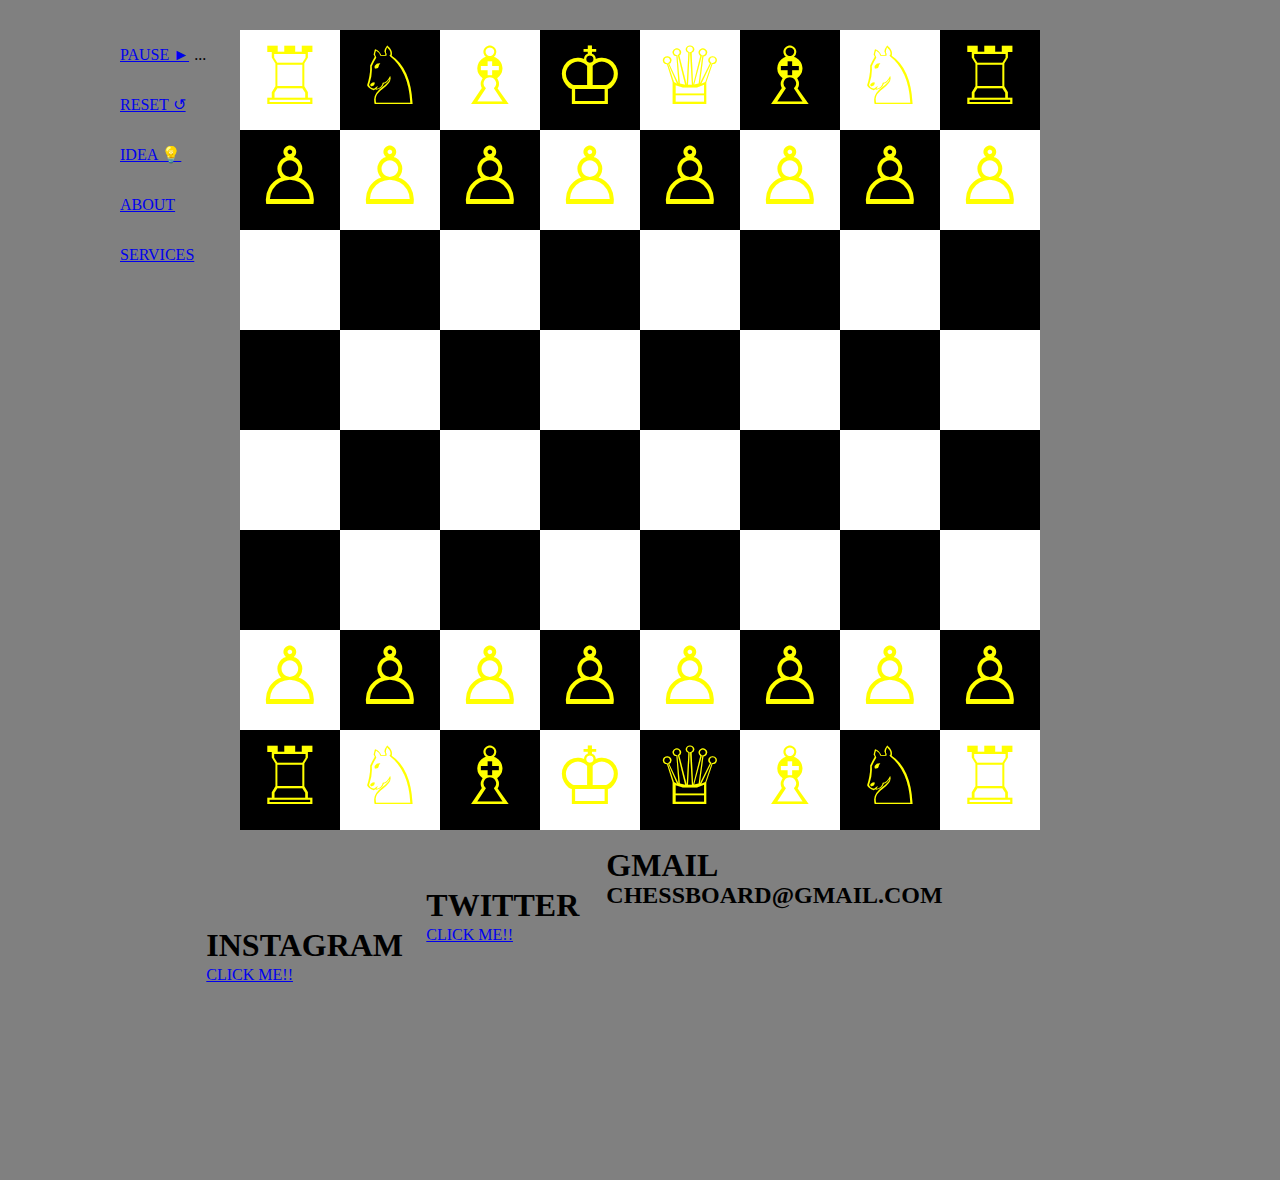
==== index.html @ ac05bf1a "an basic css and html project" ====
<!DOCTYPE html>
<html lang="en">
<head>
    <meta charset="UTF-8">
    <meta name="viewport" content="width=device-width, initial-scale=1.0">
    <title>chessborad</title>
    <link rel="stylesheet" href="index.css">
</head>
<body>
    
    </div>
    <div class="row">
        <div class="box">	&#9814</div>
        <div class="box black">&#9816</div>
        <div class="box"> 	&#9815</div>
        <div class="box black">&#9812</div>
        <div class="box">&#9813</div>
        <div class="box black">&#9815</div>
        <div class="box">&#9816</div>
        <div class="box black">	&#9814</div>

        <div class="box black">&#9817</div>
        <div class="box">&#9817</div>
        <div class="box black">&#9817</div>
        <div class="box">&#9817</div>
        <div class="box black">&#9817</div>
        <div class="box">&#9817</div>
        <div class="box black">&#9817</div>
        <div class="box">&#9817</div>

        <div class="box"></div>
        <div class="box black"></div>
        <div class="box"></div>
        <div class="box black"></div>
        <div class="box"></div>
        <div class="box black"></div>
        <div class="box"></div>
        <div class="box black"></div>

        <div class="box black"></div>
        <div class="box"></div>
        <div class="box black"></div>
        <div class="box"></div>
        <div class="box black"></div>
        <div class="box"></div>
        <div class="box black"></div>
        <div class="box"></div>

        <div class="box"></div>
        <div class="box black"></div>
        <div class="box"></div>
        <div class="box black"></div>
        <div class="box"></div>
        <div class="box black"></div>
        <div class="box"></div>
        <div class="box black"></div>

        <div class="box black"></div>
        <div class="box"></div>
        <div class="box black"></div>
        <div class="box"></div>
        <div class="box black"></div>
        <div class="box"></div>
        <div class="box black"></div>
        <div class="box"></div>
        
        <div class="box">&#9817</div>
        <div class="box black">&#9817</div>
        <div class="box">&#9817</div>
        <div class="box black">&#9817</div>
        <div class="box">&#9817</div>
        <div class="box black">&#9817</div>
        <div class="box">&#9817</div>
        <div class="box black">&#9817</div>

        <div class="box black">	&#9814</div>
        <div class="box">&#9816</div>
        <div class="box black">&#9815</div>
        <div class="box">
            &#9812
        </div>
        <div class="box black">&#9813</div>
        <div class="box">&#9815</div>
        <div class="box black">&#9816</div>
        <div class="box">	&#9814</div>


    </div>
    <div class="sidebar">
    <!-- Side navigation -->
        <div class="sidenav">
            <a href="#"></a>
            <a href="#">pause &#9658 </a>
            <a href="#">reset &#8634</a>
            <a href="#"> idea 💡</a>
          <a href="#">About </a>
          <a href="#">Services</a>
          
       
        </div>
        
        <!-- Page content -->
        <div class="main">
          ...
        </div>
    
      <div class="contact">
        <h1 id="one">instagram</h1><a id="insta" href="https://www.instagram.com/__mr__smiley__007/">click me!! </a>
<h1 id="two">twitter</h1><a id="two" href="#">click me!!</a>
<h1 id="three">gmail</h1><h2 id="three" >chessboard@gmail.com</h2>
    </body>

</html>
---- index.css ----
*{
    margin: 0;
    padding: 0;
}

html{
    background-color: gray;
}
body{
    width: 800px;
    height: 800px;
    background-color: white;
    margin: 30px auto;
}
.row{
 
    width: 100%;
    height: 100%;
    float: left;
}

.box{
  

   height: 100px;
   width: 100px;
   float: left;
   font-size: 80px;
   text-align: center;
   color: yellow;

}
.box:hover{
    cursor: pointer;
    color: royalblue;
}
.black{
    background-color: black;
}
.sidebar{
   text-transform: uppercase;
    display: flex;
    position: relative;
    right: 920px;
    line-height: 50px;
    
    
}
.contact{
    line-height: 30px;
    position: relative;
    top: 900px;
    line-gap-override: 10px;
    


}
#two{
    position: relative;
    bottom: 100px;
    left: 220px;
}
#three{
    position: relative;
    bottom: 200px;
    left: 400px;
}
#one:hover{
    cursor: pointer;
    color: aqua;
}

#two:hover{
    cursor: pointer;
    color: blue;
}

#threee:hover{
    cursor: pointer;
    color: skyblue;
}
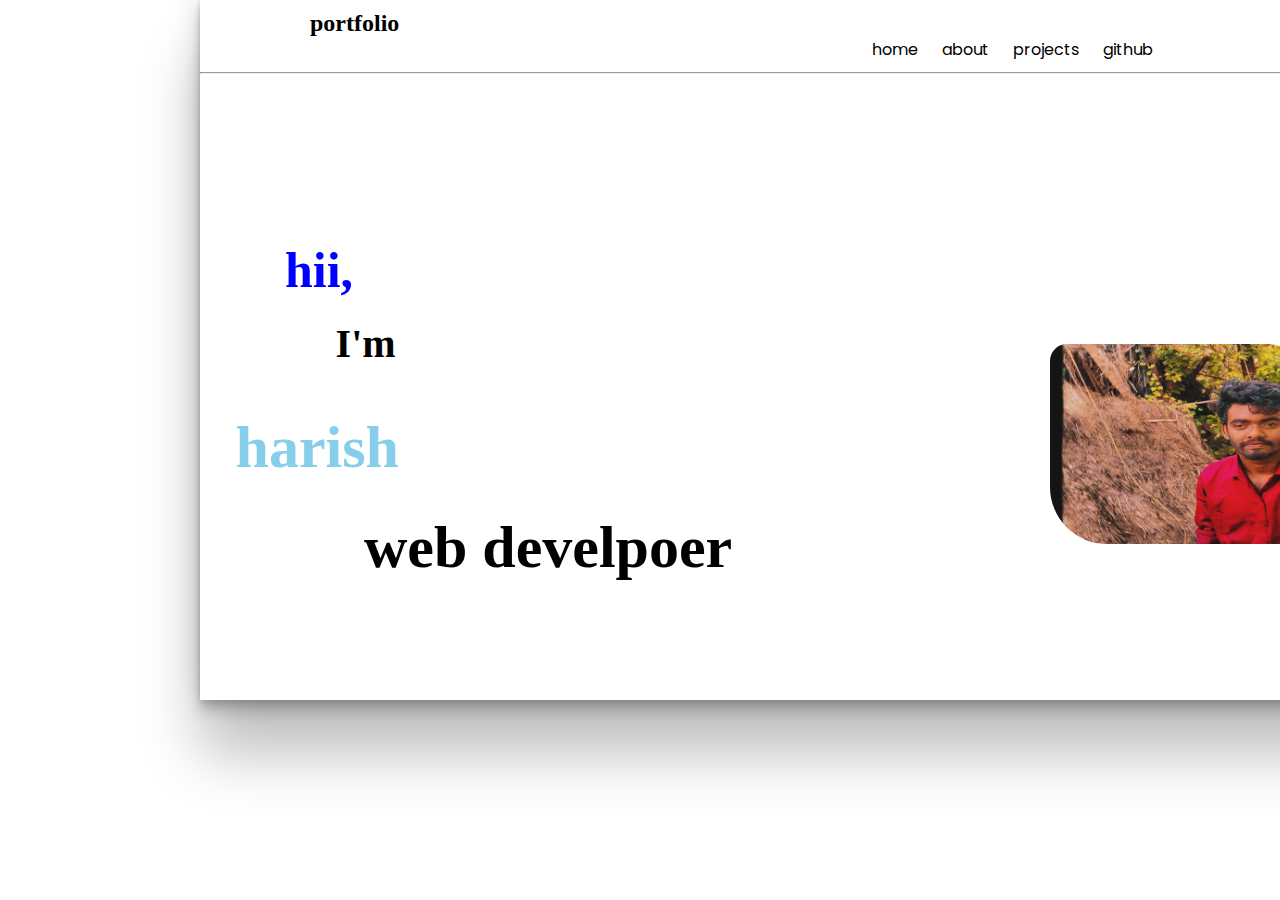
==== commit 4d6ac43e: "simple portfollio" ====
--- a/index.html
+++ b/index.html
@@ -3,111 +3,48 @@
 <head>
     <meta charset="UTF-8">
     <meta name="viewport" content="width=device-width, initial-scale=1.0">
-    <title>chessborad</title>
-    <link rel="stylesheet" href="index.css">
+    <title>harish</title>
+ <link rel="stylesheet" href="index.css">
 </head>
-<body>
-    
+<body >
+  <nav>
+      <h2>portfolio</h2>
+      <ul>
+        <li><a href="#">home</a></li>
+        <li><a href="#">about</a></li>
+        <li><a href="#">projects</a></li>
+        <li><a href="#">github</a></li>
+      </ul>
+
+    </nav>
+    <hr>
+    <div class="img">
+      <img src="WhatsApp Image 2024-06-11 at 14.13.13_005faf25.jpg">
     </div>
-    <div class="row">
-        <div class="box">	&#9814</div>
-        <div class="box black">&#9816</div>
-        <div class="box"> 	&#9815</div>
-        <div class="box black">&#9812</div>
-        <div class="box">&#9813</div>
-        <div class="box black">&#9815</div>
-        <div class="box">&#9816</div>
-        <div class="box black">	&#9814</div>
+    <div class="about">
+    <div class="me">
+      <h1 id="one">
+        hii,
+      </h1>
+      <h1 id="two">
+        I'm
 
-        <div class="box black">&#9817</div>
-        <div class="box">&#9817</div>
-        <div class="box black">&#9817</div>
-        <div class="box">&#9817</div>
-        <div class="box black">&#9817</div>
-        <div class="box">&#9817</div>
-        <div class="box black">&#9817</div>
-        <div class="box">&#9817</div>
+      </h1>
+      <h1 id="name">
+        harish
+      </h1>
+      <h1 id="four">
+        web develpoer
+      </h1>
+    </div>
+    </div>
+    <div class="skills">
+      
 
-        <div class="box"></div>
-        <div class="box black"></div>
-        <div class="box"></div>
-        <div class="box black"></div>
-        <div class="box"></div>
-        <div class="box black"></div>
-        <div class="box"></div>
-        <div class="box black"></div>
-
-        <div class="box black"></div>
-        <div class="box"></div>
-        <div class="box black"></div>
-        <div class="box"></div>
-        <div class="box black"></div>
-        <div class="box"></div>
-        <div class="box black"></div>
-        <div class="box"></div>
-
-        <div class="box"></div>
-        <div class="box black"></div>
-        <div class="box"></div>
-        <div class="box black"></div>
-        <div class="box"></div>
-        <div class="box black"></div>
-        <div class="box"></div>
-        <div class="box black"></div>
-
-        <div class="box black"></div>
-        <div class="box"></div>
-        <div class="box black"></div>
-        <div class="box"></div>
-        <div class="box black"></div>
-        <div class="box"></div>
-        <div class="box black"></div>
-        <div class="box"></div>
-        
-        <div class="box">&#9817</div>
-        <div class="box black">&#9817</div>
-        <div class="box">&#9817</div>
-        <div class="box black">&#9817</div>
-        <div class="box">&#9817</div>
-        <div class="box black">&#9817</div>
-        <div class="box">&#9817</div>
-        <div class="box black">&#9817</div>
-
-        <div class="box black">	&#9814</div>
-        <div class="box">&#9816</div>
-        <div class="box black">&#9815</div>
-        <div class="box">
-            &#9812
-        </div>
-        <div class="box black">&#9813</div>
-        <div class="box">&#9815</div>
-        <div class="box black">&#9816</div>
-        <div class="box">	&#9814</div>
 
 
     </div>
-    <div class="sidebar">
-    <!-- Side navigation -->
-        <div class="sidenav">
-            <a href="#"></a>
-            <a href="#">pause &#9658 </a>
-            <a href="#">reset &#8634</a>
-            <a href="#"> idea 💡</a>
-          <a href="#">About </a>
-          <a href="#">Services</a>
-          
-       
-        </div>
-        
-        <!-- Page content -->
-        <div class="main">
-          ...
-        </div>
+
     
-      <div class="contact">
-        <h1 id="one">instagram</h1><a id="insta" href="https://www.instagram.com/__mr__smiley__007/">click me!! </a>
-<h1 id="two">twitter</h1><a id="two" href="#">click me!!</a>
-<h1 id="three">gmail</h1><h2 id="three" >chessboard@gmail.com</h2>
-    </body>
-
+</body>
 </html>--- a/index.css
+++ b/index.css
@@ -1,82 +1,116 @@
+@import url('https://fonts.googleapis.com/css2?family=Poppins:ital,wght@0,100;0,200;0,300;0,400;0,500;0,600;0,700;0,800;0,900;1,100;1,200;1,300;1,400;1,500;1,600;1,700;1,800;1,900&display=swap');
+
 
 *{
     margin: 0;
     padding: 0;
-}
-
-html{
-    background-color: gray;
+  
+    box-sizing: border-box;
 }
 body{
-    width: 800px;
-    height: 800px;
-    background-color: white;
-    margin: 30px auto;
-}
-.row{
- 
-    width: 100%;
-    height: 100%;
-    float: left;
-}
-
-.box{
-  
-
-   height: 100px;
-   width: 100px;
-   float: left;
-   font-size: 80px;
-   text-align: center;
-   color: yellow;
+    height: 700px;
+    width: 1200px;
+    margin-left: 200px;
+    align-items: center;
+    box-shadow: rgba(0, 0, 0, 0.25) 0px 54px 55px, rgba(0, 0, 0, 0.12) 0px -12px 30px, rgba(0, 0, 0, 0.12) 0px 4px 6px, rgba(0, 0, 0, 0.17) 0px 12px 13px, rgba(0, 0, 0, 0.09) 0px -3px 5px;
+    bottom: 40px;
+}    nav{
+   padding: 10px;
+   font-family: "Poppins", sans-serif; 
 
 }
-.box:hover{
-    cursor: pointer;
-    color: royalblue;
+h1,ul,li,a{
+    display: inline;
 }
-.black{
-    background-color: black;
+ul{
+    
+    margin-left: 55%;
+    gap: 10px;
+border: transparent solid ;
+
 }
-.sidebar{
-   text-transform: uppercase;
-    display: flex;
-    position: relative;
-    right: 920px;
-    line-height: 50px;
-    
-    
+h2{
+    color: black;
+    font-family: "Playwrite AU VIC", cursive;
+    margin-left: 100px;
+    font-weight: 800;
 }
-.contact{
-    line-height: 30px;
-    position: relative;
-    top: 900px;
-    line-gap-override: 10px;
-    
+nav ul li a{
+    color: black;
+    padding: 10px;
+    text-decoration: none;
+    transition: 0.8s ;
 
 
 }
+nav ul li a:hover{
+    background-color: blue;
+}
+img{
+    position: relative;
+    left: 850px;
+    width: 250px;
+    height: 200px;
+    border-radius:17px 32px 12px 57px;
+    align-items: center;
+    top: 270px;
+    
+}
+img:hover{
+    box-shadow: rgba(0, 0, 0, 0.3) 0px 19px 38px, rgba(0, 0, 0, 0.22) 0px 15px 12px;
+}
+#one{
+    position: relative;
+    top: -80px;
+    font-size: 50px;
+    color: blue;
+    left: 50px;
+}
 #two{
     position: relative;
-    bottom: 100px;
-    left: 220px;
+    bottom: 10px;
+    font-size: 40px;
+    color: black;
+    left: 20px;
+    
+
 }
-#three{
+#name{
     position: relative;
-    bottom: 200px;
-    left: 400px;
+    bottom: -100px;
+    font-size: 60px;
+    color: skyblue;
+    right: 150px;
+}
+#four{
+    position: relative;
+    bottom: -200px;
+    font-size: 60px;
+    color: black;
+    right: 200px;
+    
+
+}
+.about{
+    padding:35px;
+    gap: 20px;
+
 }
 #one:hover{
-    cursor: pointer;
-    color: aqua;
+    color: rgba(255,255,255,.3);
+    background: #1a1a1a;
+    text-shadow: 0 0 15px rgba(255,255,255,.5), 0 0 10px rgba(255,255,255,.5);
+    background-clip: text;
 }
-
 #two:hover{
-    cursor: pointer;
-    color: blue;
+    color: #FFFFFF;
+background: red;
+text-shadow: 0 0 5px #FFF, 0 0 10px #FFF, 0 0 15px #FFF, 0 0 20px #49ff18, 0 0 30px #49FF18, 0 0 40px #49FF18, 0 0 55px #49FF18, 0 0 75px #49ff18;
+background-clip: text;
 }
-
-#threee:hover{
-    cursor: pointer;
-    color: skyblue;
+#name:hover{
+    color: #FFFFFF;
+    background: #333333;
+    text-shadow: 0 -1px 4px #FFF, 0 -2px 10px #ff0, 0 -10px 20px #ff8000, 0 -18px 40px #F00;
+    background-clip: text;
 }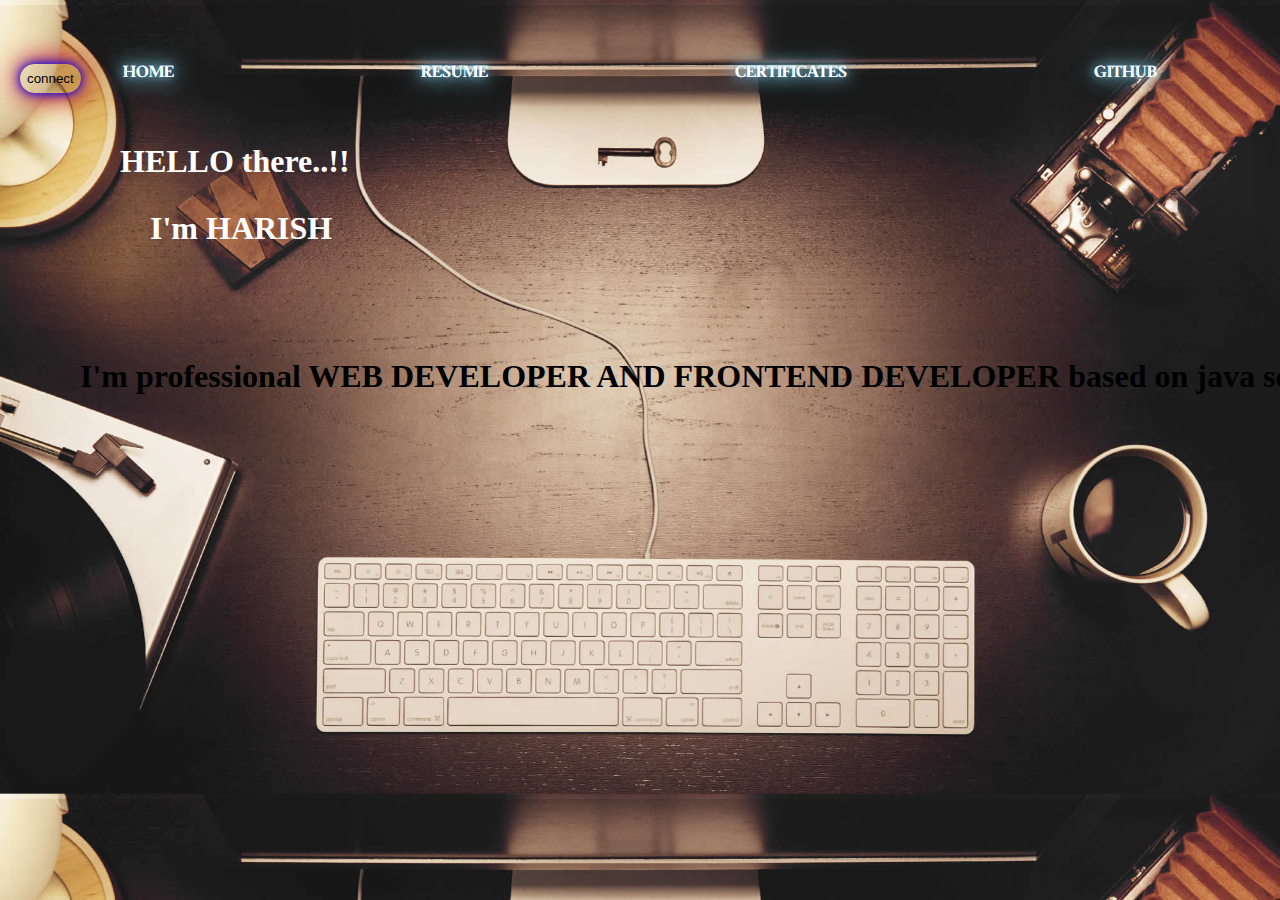
==== commit 64b9b61e: "Add files via upload" ====
--- a/index.html
+++ b/index.html
@@ -3,48 +3,41 @@
 <head>
     <meta charset="UTF-8">
     <meta name="viewport" content="width=device-width, initial-scale=1.0">
-    <title>harish</title>
- <link rel="stylesheet" href="index.css">
+    <title>portfolio</title>
+    <link rel="stylesheet" href="index.css">
 </head>
-<body >
-  <nav>
-      <h2>portfolio</h2>
-      <ul>
-        <li><a href="#">home</a></li>
-        <li><a href="#">about</a></li>
-        <li><a href="#">projects</a></li>
-        <li><a href="#">github</a></li>
-      </ul>
+<body>
+    <div class="navigation">
+    <nav>
+       <ul>
+        <li><a href="index.html">Home</a></li>
+        <li><a href="#">Resume</a></li>
+        <li><a href="cert.html">certificates</a></li>
+        <li><a href="https://github.com/harish3011coder">github </a></li>
+       </ul>
+       <button type="button">connect</button>
+         
+    </nav>
+   
+</div>
+<div class="about">
+    <h1 class="text1">
+        HELLO there..!!
+    </h1>
+    <h1 class="text2">
+        I'm HARISH
 
-    </nav>
-    <hr>
-    <div class="img">
-      <img src="WhatsApp Image 2024-06-11 at 14.13.13_005faf25.jpg">
-    </div>
-    <div class="about">
-    <div class="me">
-      <h1 id="one">
-        hii,
-      </h1>
-      <h1 id="two">
-        I'm
+    </h1>
+    <h1 class="text3">
+        WEB DEVELOPER
+    </h1>
+    <h1 class="text4">
+        <p>
+            I'm professional WEB DEVELOPER AND  FRONTEND DEVELOPER based on java script
+        </p>
+    </h1>
+    
+</div>
 
-      </h1>
-      <h1 id="name">
-        harish
-      </h1>
-      <h1 id="four">
-        web develpoer
-      </h1>
-    </div>
-    </div>
-    <div class="skills">
-      
-
-
-
-    </div>
-
-    
 </body>
 </html>--- a/index.css
+++ b/index.css
@@ -1,116 +1,110 @@
-@import url('https://fonts.googleapis.com/css2?family=Poppins:ital,wght@0,100;0,200;0,300;0,400;0,500;0,600;0,700;0,800;0,900;1,100;1,200;1,300;1,400;1,500;1,600;1,700;1,800;1,900&display=swap');
-
+@import url('https://fonts.googleapis.com/css2?family=Wittgenstein:ital,wght@0,400..900;1,400..900&display=swap');
 
 *{
     margin: 0;
     padding: 0;
-  
-    box-sizing: border-box;
 }
 body{
-    height: 700px;
-    width: 1200px;
-    margin-left: 200px;
-    align-items: center;
-    box-shadow: rgba(0, 0, 0, 0.25) 0px 54px 55px, rgba(0, 0, 0, 0.12) 0px -12px 30px, rgba(0, 0, 0, 0.12) 0px 4px 6px, rgba(0, 0, 0, 0.17) 0px 12px 13px, rgba(0, 0, 0, 0.09) 0px -3px 5px;
-    bottom: 40px;
-}    nav{
-   padding: 10px;
-   font-family: "Poppins", sans-serif; 
+    background-image: url(bgg.jpg);
+    background-size: cover;
+}
+.navigation{
+    font-family: "Wittgenstein", serif;
+    font-weight: 700;
+    justify-content: space-between;
+}
 
-}
-h1,ul,li,a{
-    display: inline;
+
+
+nav{
+    
 }
 ul{
+    display: flex;
+    justify-content: center;
+    text-decoration: none;
+    text-transform: uppercase;
+    list-style: none;
+    justify-content: space-around;
+    padding-top: 60px;
+
     
-    margin-left: 55%;
-    gap: 10px;
-border: transparent solid ;
+}
+ ul li a{
+    text-decoration: none;
+    color: white;
 
+ }
+ul li a,
+ul li:hover{
+   
+    text-shadow: 0 0 10px   skyblue,0 0 20px skyblue,0 0 30px skyblue,0 0  skyblue;
+    transform: scale(1.7);
+    transition: 0.5S;
+}   
+button{
+    display: flex;
+
+    position: relative;
+    left: 20px;
+    top: -20px;
+    box-shadow: 0 0 10px blue,0 0 20px rebeccapurple, 0 0 30px red;
+background: transparent;
+
+    border-radius: 50px;
+    padding: 5px;
+  border-color: transparent;
+    transition: 0.3s;
 }
-h2{
-    color: black;
-    font-family: "Playwrite AU VIC", cursive;
-    margin-left: 100px;
-    font-weight: 800;
-}
-nav ul li a{
-    color: black;
-    padding: 10px;
-    text-decoration: none;
-    transition: 0.8s ;
-
-
-}
-nav ul li a:hover{
-    background-color: blue;
+button:hover{
+    box-shadow: 0 0 10px skyblue,0 0 20px skyblue, 0 0 30px skyblue;
+border-color: white;
+ transform: scale(1.2);
 }
 img{
     position: relative;
-    left: 850px;
+    top: 250px;
     width: 250px;
-    height: 200px;
-    border-radius:17px 32px 12px 57px;
-    align-items: center;
-    top: 270px;
-    
+    height: 250px;
 }
-img:hover{
-    box-shadow: rgba(0, 0, 0, 0.3) 0px 19px 38px, rgba(0, 0, 0, 0.22) 0px 15px 12px;
+.text1{
+    color: white;
+    position: relative;
+    left: 120px;
+    top: 30px;
 }
-#one{
+.text2{
+    color: white;
     position: relative;
-    top: -80px;
-    font-size: 50px;
+    left: 150px;
+    top: 60px;
+}
+.text3{
     color: blue;
-    left: 50px;
+    text-shadow: 0 0 10px skyblue,0 0 20px blue,0 0 30px red;
+    position: relative;
+    width: 0ch;
+    white-space: nowrap;
+    overflow: hidden;
+    animation: typing 6s  infinite;
+    border-color: transparent;
+    background-color: transparent;
+    left: 360px;
+    top: 50px;
+    font-size: 80px;
 }
-#two{
-    position: relative;
-    bottom: 10px;
-    font-size: 40px;
-    color: black;
-    left: 20px;
-    
+@keyframes typing{
+    0%{
+        width: 0ch;
+
+    }
+    50%{
+        width: 18ch;
+    }
 
 }
-#name{
+.text4{
     position: relative;
-    bottom: -100px;
-    font-size: 60px;
-    color: skyblue;
-    right: 150px;
+    top: 80px;
+    left: 80px;
 }
-#four{
-    position: relative;
-    bottom: -200px;
-    font-size: 60px;
-    color: black;
-    right: 200px;
-    
-
-}
-.about{
-    padding:35px;
-    gap: 20px;
-
-}
-#one:hover{
-    color: rgba(255,255,255,.3);
-    background: #1a1a1a;
-    text-shadow: 0 0 15px rgba(255,255,255,.5), 0 0 10px rgba(255,255,255,.5);
-    background-clip: text;
-}
-#two:hover{
-    color: #FFFFFF;
-background: red;
-text-shadow: 0 0 5px #FFF, 0 0 10px #FFF, 0 0 15px #FFF, 0 0 20px #49ff18, 0 0 30px #49FF18, 0 0 40px #49FF18, 0 0 55px #49FF18, 0 0 75px #49ff18;
-background-clip: text;
-}
-#name:hover{
-    color: #FFFFFF;
-    background: #333333;
-    text-shadow: 0 -1px 4px #FFF, 0 -2px 10px #ff0, 0 -10px 20px #ff8000, 0 -18px 40px #F00;
-    background-clip: text;
-}